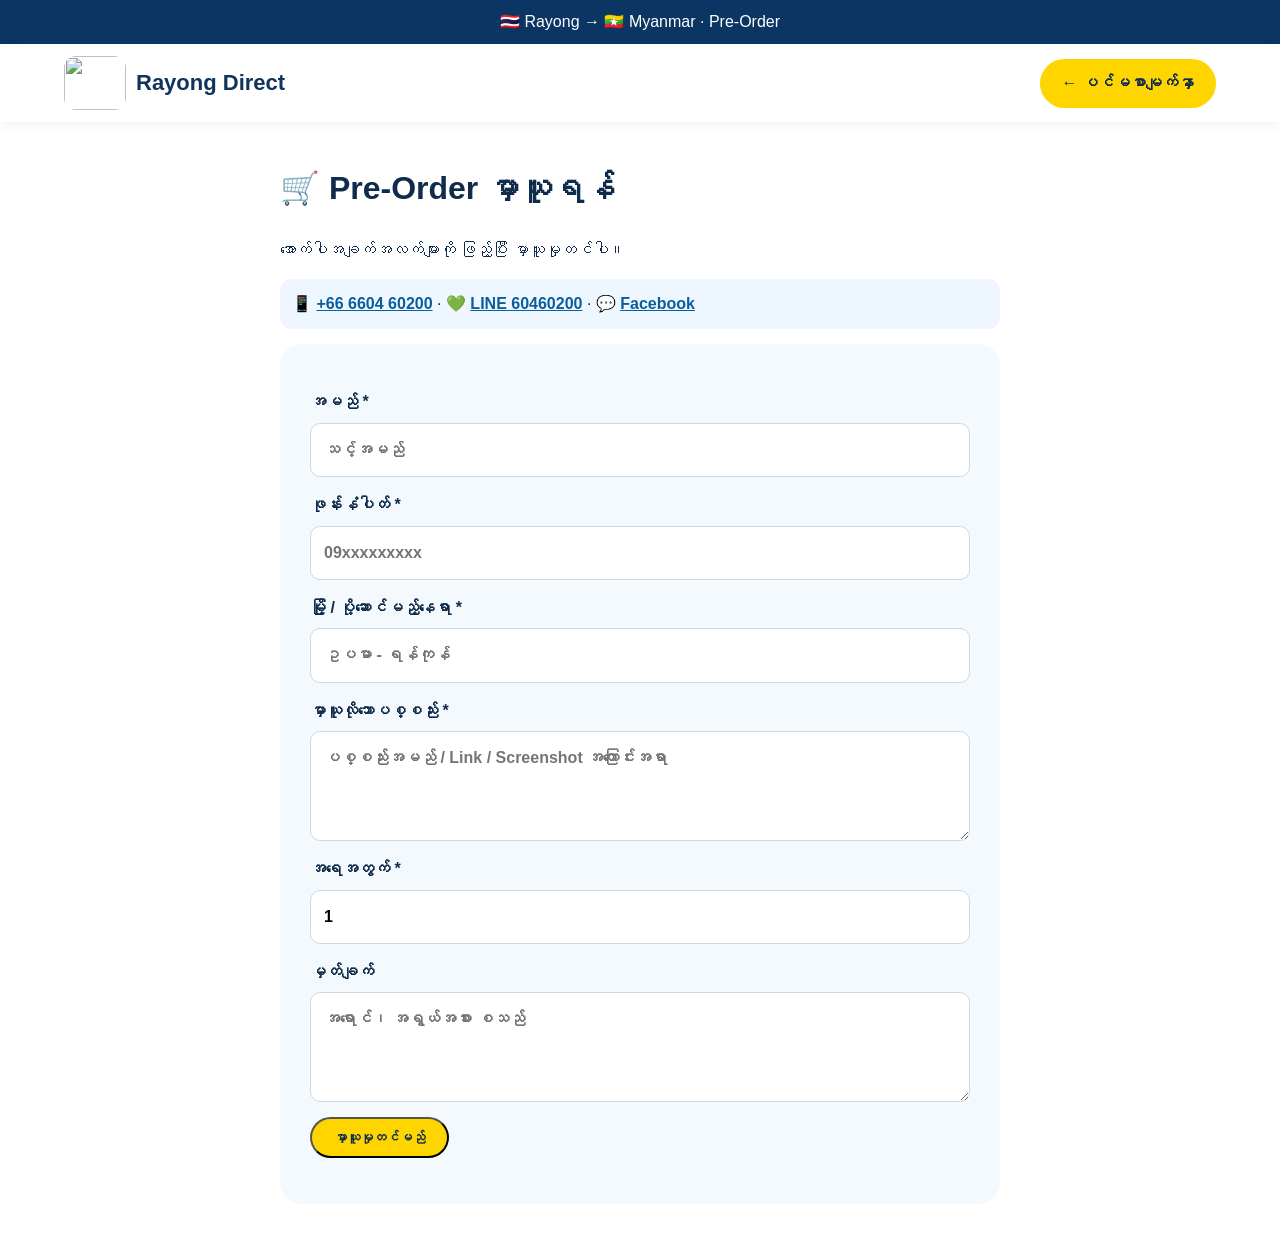
==== preorder.html @ 36ccf262 "Add files via upload" ====
<!doctype html>
<html lang="my"><head><meta charset="utf-8"><meta name="viewport" content="width=device-width,initial-scale=1">
<title>Pre-Order | Rayong Direct</title><link rel="stylesheet" href="style.css"></head>
<body>
<header><div class="top">🇹🇭 Rayong → 🇲🇲 Myanmar · Pre-Order</div>
<nav><a class="brand" href="index.html"><img src="assets/rayong-direct.jpg"><b>Rayong Direct</b></a><a class="btn" href="index.html">← ပင်မစာမျက်နှာ</a></nav></header>
<main class="formwrap">
<h1>🛒 Pre-Order မှာယူရန်</h1>
<p>အောက်ပါအချက်အလက်များကို ဖြည့်ပြီး မှာယူမှုတင်ပါ။</p><div class="quickcontact">📱 <a href="tel:+66660460200">+66 6604 60200</a> · 💚 <a href="https://line.me/R/ti/p/~60460200">LINE 60460200</a> · 💬 <a href="https://www.facebook.com/share/1MH38YdDNH/" target="_blank">Facebook</a></div>
<form id="orderForm">
<label>အမည် *<input required name="name" placeholder="သင့်အမည်"></label>
<label>ဖုန်းနံပါတ် *<input required name="phone" placeholder="09xxxxxxxxx"></label>
<label>မြို့ / ပို့ဆောင်မည့်နေရာ *<input required name="city" placeholder="ဥပမာ - ရန်ကုန်"></label>
<label>မှာယူလိုသောပစ္စည်း *<textarea required name="product" placeholder="ပစ္စည်းအမည် / Link / Screenshot အကြောင်းအရာ"></textarea></label>
<label>အရေအတွက် *<input required name="qty" type="number" min="1" value="1"></label>
<label>မှတ်ချက်<textarea name="note" placeholder="အရောင်၊ အရွယ်အစား စသည်"></textarea></label>
<button class="bigbtn" type="submit">မှာယူမှုတင်မည်</button>
<p id="result" class="result"></p>
</form>
</main>
<script>
document.getElementById('orderForm').addEventListener('submit',e=>{
 e.preventDefault();
 const d=new FormData(e.target);
 const msg=`Rayong Direct Pre-Order%0Aအမည်: ${d.get('name')}%0Aဖုန်း: ${d.get('phone')}%0Aမြို့: ${d.get('city')}%0Aပစ္စည်း: ${d.get('product')}%0Aအရေအတွက်: ${d.get('qty')}%0Aမှတ်ချက်: ${d.get('note')||'-'}`;
 document.getElementById('result').innerHTML=`မှာယူမှုအချက်အလက် ပြင်ဆင်ပြီးပါပြီ။ <a href="https://wa.me/?text=${msg}">WhatsApp ဖြင့် ပို့ရန်</a> (နောက်ပိုင်းတွင် သင့် Messenger/Viber နံပါတ်နဲ့ ချိတ်နိုင်ပါတယ်)`;
});
</script></body></html>
---- style.css ----
*{box-sizing:border-box}body{margin:0;font-family:Arial,"Noto Sans Myanmar",sans-serif;color:#102c4c;line-height:1.65}.top{background:#0b3562;color:#fff;text-align:center;padding:9px}nav{display:flex;align-items:center;justify-content:space-between;padding:12px 5%;background:#fff;box-shadow:0 2px 12px #0001}.brand{display:flex;align-items:center;gap:10px;text-decoration:none;color:#10345d;font-size:22px}.brand img{width:62px;height:54px;object-fit:cover;border-radius:12px}.links{display:flex;gap:25px}.links a{color:#153b61;text-decoration:none}.btn,.bigbtn{background:#ffd500;color:#102c4c;padding:11px 22px;border-radius:28px;text-decoration:none;font-weight:700;display:inline-block}.hero{background:linear-gradient(120deg,#0a5ea8,#55bce8);color:#fff;display:flex;align-items:center;justify-content:space-between;padding:55px 7%;min-height:500px}.hero h1{font-size:58px;margin:12px 0;color:#ffe000}.hero h2{font-size:28px}.heroimg{width:46%;max-width:580px;border-radius:30px}.features{display:grid;grid-template-columns:repeat(4,1fr);gap:10px;padding:25px 6%;box-shadow:0 2px 12px #0001}.features div{text-align:center;padding:10px}.features small{display:block;color:#667}.section{padding:50px 6%}.section h2{text-align:center}.cards{display:grid;grid-template-columns:repeat(6,1fr);gap:15px}.cards article{background:#f4f9fd;border:1px solid #e2edf6;border-radius:18px;padding:20px;text-align:center}.emoji{font-size:44px}.pale{background:#eef7ff}.steps{display:grid;grid-template-columns:repeat(6,1fr);gap:12px}.steps div{background:#fff;padding:20px 8px;border-radius:16px;text-align:center}.steps b{display:block;margin:auto auto 10px;background:#1267ad;color:white;width:40px;height:40px;border-radius:50%;padding-top:6px}.contact{padding:55px 7%;text-align:center;background:#092f55;color:#fff}.contactgrid{display:grid;grid-template-columns:repeat(3,1fr);gap:15px;max-width:900px;margin:25px auto}.contactgrid div{background:#ffffff12;border:1px solid #ffffff22;border-radius:15px;padding:18px}.contactgrid a{color:#fff}.formwrap{max-width:760px;margin:40px auto;padding:0 20px}.formwrap form{background:#f4f9fd;padding:30px;border-radius:22px}.formwrap label{display:block;font-weight:700;margin:15px 0}.formwrap input,.formwrap textarea{display:block;width:100%;margin-top:7px;padding:13px;border:1px solid #ccd9e5;border-radius:10px;font:inherit}.formwrap textarea{min-height:110px}.quickcontact{background:#eef7ff;padding:12px;border-radius:12px;margin:15px 0}.quickcontact a{color:#0b5e9c;font-weight:700}footer{text-align:center;background:#061f38;color:#fff;padding:18px}@media(max-width:900px){.links{display:none}.hero{flex-direction:column;text-align:center}.heroimg{width:90%;margin-top:25px}.features,.cards{grid-template-columns:repeat(2,1fr)}.steps{grid-template-columns:repeat(3,1fr)}}@media(max-width:520px){.features,.cards,.steps,.contactgrid{grid-template-columns:1fr}.hero h1{font-size:44px}.hero h2{font-size:22px}}
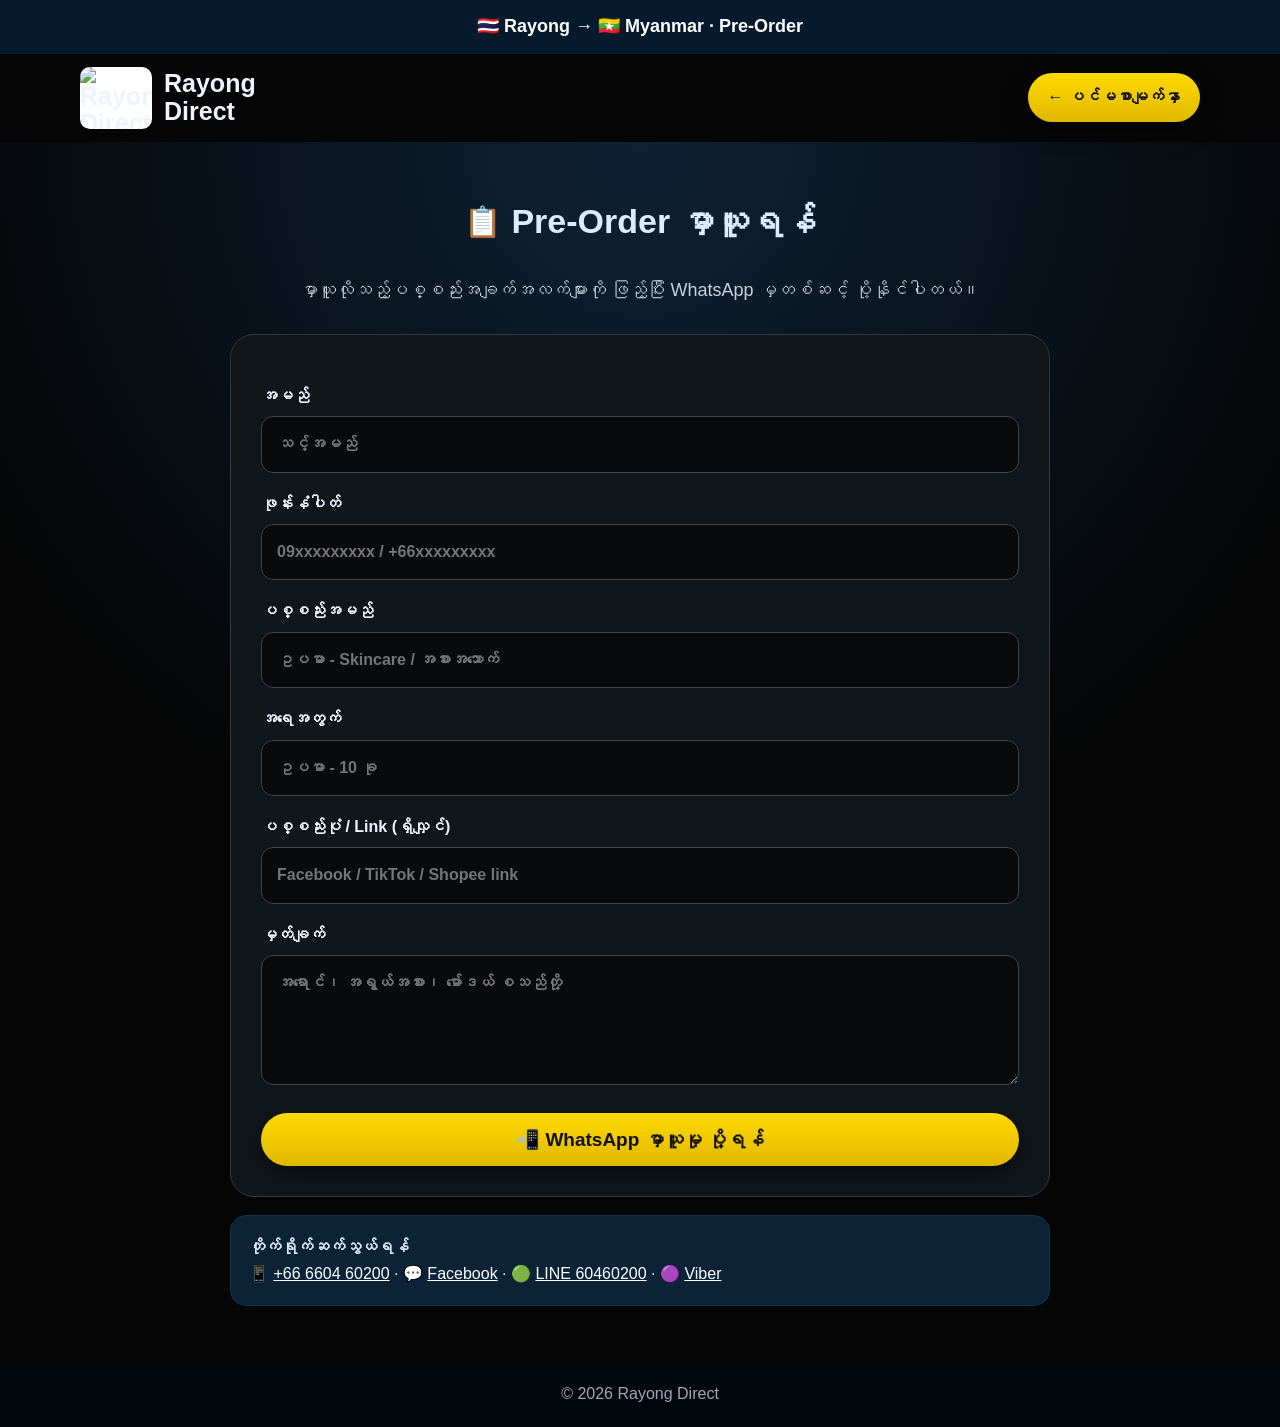
==== commit 798e0c58: "Add files via upload" ====
--- a/preorder.html
+++ b/preorder.html
@@ -1,28 +1,50 @@
 <!doctype html>
-<html lang="my"><head><meta charset="utf-8"><meta name="viewport" content="width=device-width,initial-scale=1">
-<title>Pre-Order | Rayong Direct</title><link rel="stylesheet" href="style.css"></head>
+<html lang="my">
+<head>
+<meta charset="utf-8"><meta name="viewport" content="width=device-width,initial-scale=1,viewport-fit=cover">
+<meta name="theme-color" content="#050505">
+<title>Pre-Order | Rayong Direct</title>
+<link rel="stylesheet" href="style.css">
+</head>
 <body>
-<header><div class="top">🇹🇭 Rayong → 🇲🇲 Myanmar · Pre-Order</div>
-<nav><a class="brand" href="index.html"><img src="assets/rayong-direct.jpg"><b>Rayong Direct</b></a><a class="btn" href="index.html">← ပင်မစာမျက်နှာ</a></nav></header>
-<main class="formwrap">
-<h1>🛒 Pre-Order မှာယူရန်</h1>
-<p>အောက်ပါအချက်အလက်များကို ဖြည့်ပြီး မှာယူမှုတင်ပါ။</p><div class="quickcontact">📱 <a href="tel:+66660460200">+66 6604 60200</a> · 💚 <a href="https://line.me/R/ti/p/~60460200">LINE 60460200</a> · 💬 <a href="https://www.facebook.com/share/1MH38YdDNH/" target="_blank">Facebook</a></div>
-<form id="orderForm">
-<label>အမည် *<input required name="name" placeholder="သင့်အမည်"></label>
-<label>ဖုန်းနံပါတ် *<input required name="phone" placeholder="09xxxxxxxxx"></label>
-<label>မြို့ / ပို့ဆောင်မည့်နေရာ *<input required name="city" placeholder="ဥပမာ - ရန်ကုန်"></label>
-<label>မှာယူလိုသောပစ္စည်း *<textarea required name="product" placeholder="ပစ္စည်းအမည် / Link / Screenshot အကြောင်းအရာ"></textarea></label>
-<label>အရေအတွက် *<input required name="qty" type="number" min="1" value="1"></label>
-<label>မှတ်ချက်<textarea name="note" placeholder="အရောင်၊ အရွယ်အစား စသည်"></textarea></label>
-<button class="bigbtn" type="submit">မှာယူမှုတင်မည်</button>
-<p id="result" class="result"></p>
-</form>
+<header class="site-header">
+  <div class="topbar">🇹🇭 Rayong → 🇲🇲 Myanmar · Pre-Order</div>
+  <nav class="nav wrap">
+    <a class="brand" href="index.html"><img src="assets/rayong-direct.jpg" alt="Rayong Direct"><span>Rayong<br>Direct</span></a>
+    <a class="goldbtn small" href="index.html">← ပင်မစာမျက်နှာ</a>
+  </nav>
+</header>
+<main class="form-page">
+  <div class="wrap narrow">
+    <div class="section-title"><span>📋</span><h1>Pre-Order မှာယူရန်</h1></div>
+    <p class="form-intro">မှာယူလိုသည့်ပစ္စည်းအချက်အလက်များကို ဖြည့်ပြီး WhatsApp မှတစ်ဆင့် ပို့နိုင်ပါတယ်။</p>
+    <form id="orderForm" class="orderform">
+      <label>အမည်<input id="name" required placeholder="သင့်အမည်"></label>
+      <label>ဖုန်းနံပါတ်<input id="phone" required placeholder="09xxxxxxxxx / +66xxxxxxxxx"></label>
+      <label>ပစ္စည်းအမည်<input id="product" required placeholder="ဥပမာ - Skincare / အစားအသောက်"></label>
+      <label>အရေအတွက်<input id="qty" required placeholder="ဥပမာ - 10 ခု"></label>
+      <label>ပစ္စည်းပုံ / Link (ရှိလျှင်)<input id="link" placeholder="Facebook / TikTok / Shopee link"></label>
+      <label>မှတ်ချက်<textarea id="note" placeholder="အရောင်၊ အရွယ်အစား၊ မော်ဒယ် စသည်တို့"></textarea></label>
+      <button class="goldbtn submit" type="submit">📲 WhatsApp မှာယူမှု ပို့ရန်</button>
+    </form>
+    <div class="quickcontact">
+      <b>တိုက်ရိုက်ဆက်သွယ်ရန်</b><br>
+      📱 <a href="tel:+66660460200">+66 6604 60200</a> · 💬 <a href="https://www.facebook.com/share/1MH38YdDNH/" target="_blank" rel="noopener">Facebook</a> · 🟢 <a href="https://line.me/R/ti/p/~60460200" target="_blank" rel="noopener">LINE 60460200</a> · 🟣 <a href="viber://chat?number=%2B66617533941">Viber</a>
+    </div>
+  </div>
 </main>
+<footer>© 2026 Rayong Direct</footer>
 <script>
-document.getElementById('orderForm').addEventListener('submit',e=>{
- e.preventDefault();
- const d=new FormData(e.target);
- const msg=`Rayong Direct Pre-Order%0Aအမည်: ${d.get('name')}%0Aဖုန်း: ${d.get('phone')}%0Aမြို့: ${d.get('city')}%0Aပစ္စည်း: ${d.get('product')}%0Aအရေအတွက်: ${d.get('qty')}%0Aမှတ်ချက်: ${d.get('note')||'-'}`;
- document.getElementById('result').innerHTML=`မှာယူမှုအချက်အလက် ပြင်ဆင်ပြီးပါပြီ။ <a href="https://wa.me/?text=${msg}">WhatsApp ဖြင့် ပို့ရန်</a> (နောက်ပိုင်းတွင် သင့် Messenger/Viber နံပါတ်နဲ့ ချိတ်နိုင်ပါတယ်)`;
+document.getElementById('orderForm').addEventListener('submit', function(e){
+  e.preventDefault();
+  const name=document.getElementById('name').value.trim();
+  const phone=document.getElementById('phone').value.trim();
+  const product=document.getElementById('product').value.trim();
+  const qty=document.getElementById('qty').value.trim();
+  const link=document.getElementById('link').value.trim();
+  const note=document.getElementById('note').value.trim();
+  const msg=`Rayong Direct Pre-Order%0A%0Aအမည်: ${encodeURIComponent(name)}%0Aဖုန်း: ${encodeURIComponent(phone)}%0Aပစ္စည်း: ${encodeURIComponent(product)}%0Aအရေအတွက်: ${encodeURIComponent(qty)}%0ALink: ${encodeURIComponent(link || '-')}%0Aမှတ်ချက်: ${encodeURIComponent(note || '-')}`;
+  window.location.href='https://wa.me/66660460200?text='+msg;
 });
-</script></body></html>+</script>
+</body></html>
--- a/style.css
+++ b/style.css
@@ -1 +1,4 @@
-*{box-sizing:border-box}body{margin:0;font-family:Arial,"Noto Sans Myanmar",sans-serif;color:#102c4c;line-height:1.65}.top{background:#0b3562;color:#fff;text-align:center;padding:9px}nav{display:flex;align-items:center;justify-content:space-between;padding:12px 5%;background:#fff;box-shadow:0 2px 12px #0001}.brand{display:flex;align-items:center;gap:10px;text-decoration:none;color:#10345d;font-size:22px}.brand img{width:62px;height:54px;object-fit:cover;border-radius:12px}.links{display:flex;gap:25px}.links a{color:#153b61;text-decoration:none}.btn,.bigbtn{background:#ffd500;color:#102c4c;padding:11px 22px;border-radius:28px;text-decoration:none;font-weight:700;display:inline-block}.hero{background:linear-gradient(120deg,#0a5ea8,#55bce8);color:#fff;display:flex;align-items:center;justify-content:space-between;padding:55px 7%;min-height:500px}.hero h1{font-size:58px;margin:12px 0;color:#ffe000}.hero h2{font-size:28px}.heroimg{width:46%;max-width:580px;border-radius:30px}.features{display:grid;grid-template-columns:repeat(4,1fr);gap:10px;padding:25px 6%;box-shadow:0 2px 12px #0001}.features div{text-align:center;padding:10px}.features small{display:block;color:#667}.section{padding:50px 6%}.section h2{text-align:center}.cards{display:grid;grid-template-columns:repeat(6,1fr);gap:15px}.cards article{background:#f4f9fd;border:1px solid #e2edf6;border-radius:18px;padding:20px;text-align:center}.emoji{font-size:44px}.pale{background:#eef7ff}.steps{display:grid;grid-template-columns:repeat(6,1fr);gap:12px}.steps div{background:#fff;padding:20px 8px;border-radius:16px;text-align:center}.steps b{display:block;margin:auto auto 10px;background:#1267ad;color:white;width:40px;height:40px;border-radius:50%;padding-top:6px}.contact{padding:55px 7%;text-align:center;background:#092f55;color:#fff}.contactgrid{display:grid;grid-template-columns:repeat(3,1fr);gap:15px;max-width:900px;margin:25px auto}.contactgrid div{background:#ffffff12;border:1px solid #ffffff22;border-radius:15px;padding:18px}.contactgrid a{color:#fff}.formwrap{max-width:760px;margin:40px auto;padding:0 20px}.formwrap form{background:#f4f9fd;padding:30px;border-radius:22px}.formwrap label{display:block;font-weight:700;margin:15px 0}.formwrap input,.formwrap textarea{display:block;width:100%;margin-top:7px;padding:13px;border:1px solid #ccd9e5;border-radius:10px;font:inherit}.formwrap textarea{min-height:110px}.quickcontact{background:#eef7ff;padding:12px;border-radius:12px;margin:15px 0}.quickcontact a{color:#0b5e9c;font-weight:700}footer{text-align:center;background:#061f38;color:#fff;padding:18px}@media(max-width:900px){.links{display:none}.hero{flex-direction:column;text-align:center}.heroimg{width:90%;margin-top:25px}.features,.cards{grid-template-columns:repeat(2,1fr)}.steps{grid-template-columns:repeat(3,1fr)}}@media(max-width:520px){.features,.cards,.steps,.contactgrid{grid-template-columns:1fr}.hero h1{font-size:44px}.hero h2{font-size:22px}}
+:root{--bg:#050505;--panel:#151a1f;--panel2:#0a0d10;--gold:#e0b900;--gold2:#ffd900;--text:#eef4ff;--muted:#b9c2cf;--blue:#071d32;--line:#293039}
+*{box-sizing:border-box}html{scroll-behavior:smooth}body{margin:0;background:var(--bg);color:var(--text);font-family:Arial,"Noto Sans Myanmar","Myanmar Text",sans-serif;line-height:1.65}a{color:inherit}.wrap{width:min(1120px,92%);margin:auto}.topbar{background:#061a2d;color:#fff;text-align:center;padding:12px 16px;font-size:18px;font-weight:700}.site-header{background:#050505}.nav{min-height:88px;display:flex;align-items:center;justify-content:space-between;gap:20px}.brand{display:flex;align-items:center;gap:12px;text-decoration:none;font-weight:800;font-size:25px;line-height:1.1}.brand img{width:72px;height:62px;object-fit:cover;border-radius:10px;background:#fff;display:block}.navlinks{display:flex;gap:26px}.navlinks a{text-decoration:none;color:#d9e3ef}.goldbtn{display:inline-block;text-decoration:none;border:0;border-radius:40px;background:linear-gradient(180deg,var(--gold2),var(--gold));color:#111;padding:15px 27px;font-size:19px;font-weight:800;box-shadow:0 8px 24px #0007;cursor:pointer}.goldbtn.small{padding:11px 20px;font-size:16px}.outlinebtn{display:inline-block;text-decoration:none;border:1px solid #65717f;border-radius:40px;padding:14px 25px;font-weight:700}.hero{background:radial-gradient(circle at 20% 0%,#122b45 0,#070b10 45%,#050505 100%);padding:58px 0 70px}.hero-grid{display:grid;grid-template-columns:1.05fr .95fr;gap:42px;align-items:center}.route{font-size:20px;color:#dce6f2}.route span{padding:0 8px;color:var(--gold2)}h1{font-size:64px;line-height:1.05;margin:18px 0 15px;color:var(--gold2)}.hero h2{font-size:31px;line-height:1.45;margin:0 0 18px}.hero h2 strong{color:#fff}.hero p{color:var(--muted);font-size:20px;max-width:650px}.hero-actions{display:flex;gap:12px;flex-wrap:wrap;margin-top:26px}.hero-card{position:relative;background:#111;border:1px solid #343b42;border-radius:28px;padding:12px;box-shadow:0 20px 60px #0008}.hero-card img{width:100%;display:block;border-radius:20px;aspect-ratio:1/1;object-fit:cover}.hero-badge{position:absolute;left:25px;bottom:24px;background:#000d;border:1px solid #ffffff26;border-radius:22px;padding:9px 16px;font-weight:700}.features{display:grid;grid-template-columns:repeat(4,1fr);gap:12px;padding:22px 0}.features div{background:#0d1115;border:1px solid #20262c;border-radius:18px;text-align:center;padding:18px 10px}.features span{display:block;font-size:30px}.features b{display:block;font-size:19px;margin:3px 0}.features small{color:#98a4b3}.section{padding:70px 0}.section-title{display:flex;align-items:center;justify-content:center;gap:10px;text-align:center;margin-bottom:30px}.section-title span{font-size:30px}.section-title h1,.section-title h2{font-size:34px;margin:0;color:#dcecff}.cards{display:grid;grid-template-columns:repeat(3,1fr);gap:18px}.cards article{background:var(--panel);border:1px solid #394047;border-radius:24px;padding:30px 20px;text-align:center;min-height:225px;display:flex;flex-direction:column;justify-content:center}.emoji{font-size:55px}.cards h3{font-size:25px;margin:10px 0}.cards p{color:#cbd4df;margin:0;font-size:17px}.steps-section{background:#151b20}.steps{display:grid;grid-template-columns:repeat(3,1fr);gap:18px}.steps div{background:#000;border:1px solid #222;border-radius:24px;padding:28px 15px;text-align:center;min-height:170px;display:flex;flex-direction:column;align-items:center;justify-content:center}.steps b{width:52px;height:52px;border-radius:50%;background:#063b6d;display:grid;place-items:center;font-size:23px;margin-bottom:12px}.steps span{font-size:22px}.contact{background:#061d31;padding:70px 0;text-align:center}.contact-lead{font-size:20px;color:#d7e0eb}.contactgrid{display:grid;grid-template-columns:repeat(2,1fr);gap:16px;max-width:900px;margin:30px auto}.contactbox{background:#0b2237;border:1px solid #18324a;border-radius:20px;padding:24px;text-decoration:none;display:flex;flex-direction:column;align-items:center;gap:3px;transition:.2s}.contactbox:hover{transform:translateY(-2px);border-color:#866f00}.contactbox span{font-size:30px}.contactbox b{font-size:19px}.contactbox strong{font-size:20px;color:#fff}.contactbox small{color:#aebaca}.form-page{padding:55px 0;min-height:75vh;background:radial-gradient(circle at top,#0d2236,#050505 55%)}.narrow{max-width:820px}.form-intro{text-align:center;color:#c8d2de;font-size:18px}.orderform{background:#11161b;border:1px solid #323941;border-radius:24px;padding:30px;margin-top:28px}.orderform label{display:block;font-weight:700;margin:18px 0}.orderform input,.orderform textarea{display:block;width:100%;margin-top:7px;padding:14px 15px;border-radius:12px;border:1px solid #3c454f;background:#080a0c;color:#fff;font:inherit}.orderform textarea{min-height:130px;resize:vertical}.submit{width:100%;margin-top:10px}.quickcontact{background:#0b2237;border:1px solid #17334b;border-radius:16px;padding:18px;margin-top:18px;color:#dbe7f4}.quickcontact a{color:#fff}footer{text-align:center;background:#02070c;color:#9da8b5;padding:20px}
+@media(max-width:900px){.navlinks{display:none}.hero-grid{grid-template-columns:1fr;text-align:center}.hero-card{max-width:600px;margin:auto}.hero-actions{justify-content:center}.features{grid-template-columns:repeat(2,1fr)}.cards{grid-template-columns:repeat(2,1fr)}.steps{grid-template-columns:repeat(2,1fr)}h1{font-size:54px}.hero h2{font-size:26px}}
+@media(max-width:560px){.topbar{font-size:15px;padding:9px 8px}.nav{min-height:76px}.brand{font-size:21px}.brand img{width:58px;height:50px}.goldbtn.small{font-size:14px;padding:9px 13px}.hero{padding:40px 0 50px}.route{font-size:17px}h1{font-size:43px}.hero h2{font-size:22px}.hero p{font-size:17px}.hero-card{border-radius:20px}.features,.cards,.steps,.contactgrid{grid-template-columns:1fr}.features{padding:15px 0}.section{padding:48px 0}.section-title h1,.section-title h2{font-size:27px}.cards article{min-height:205px}.contact{padding:50px 0}.contact-lead{font-size:17px}.contactgrid{margin:22px auto}.orderform{padding:20px}.hero-actions a{width:100%;text-align:center}.outlinebtn{padding:12px 20px}}
